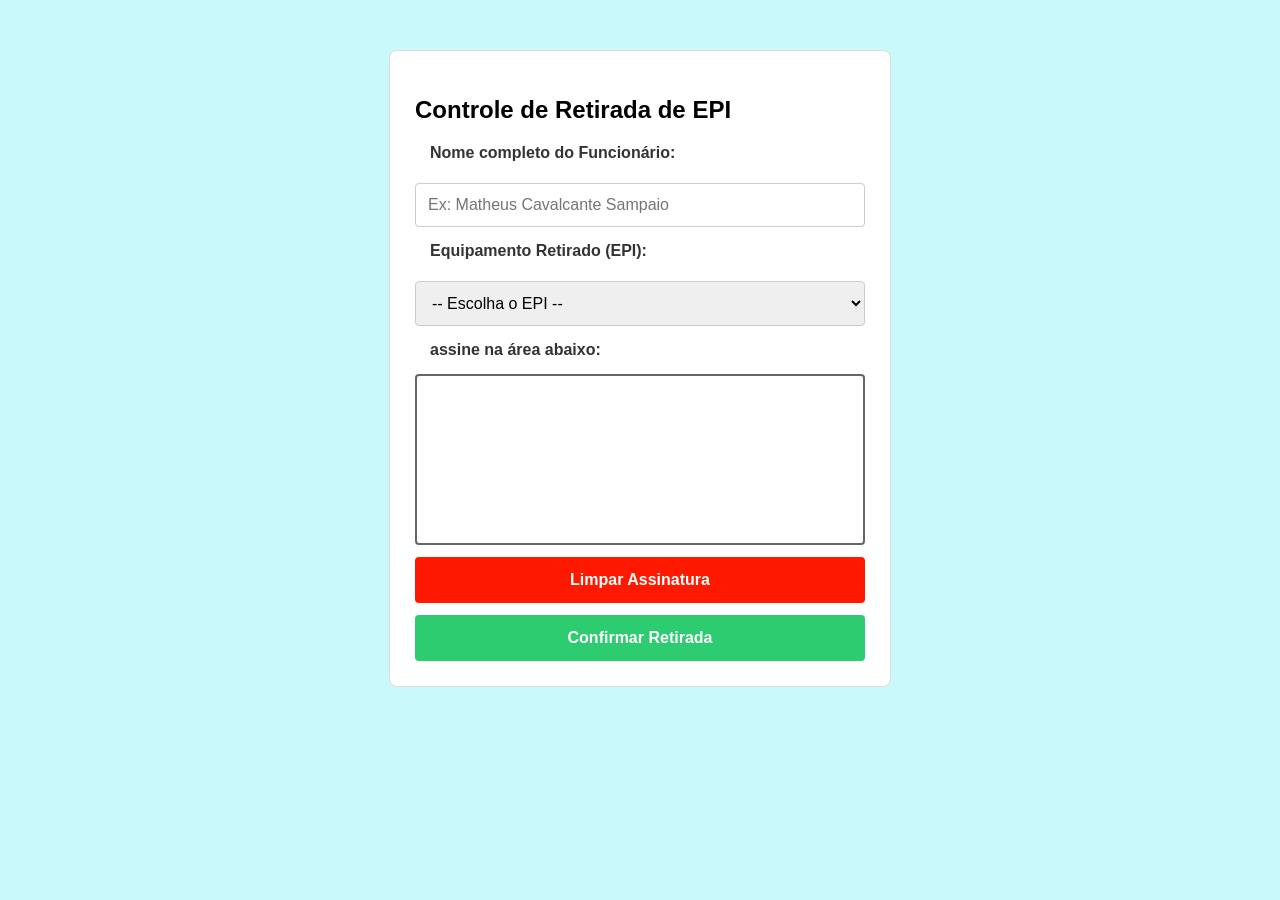
==== Estrutura-Site/index.html @ 91e08091 "Add files via upload" ====
<!DOCTYPE html>
<html lang="PT_BR">
    <head>
        <meta charset="UTF-8">
        <meta name="viewport" content="width=device-width, inital scale=1.0">
        <title>Retirada de EPI - Almoxerifado</title>
        <link rel="stylesheet" href="estilo.css">
    </head>
    <body>

        <div id="caixa-principal">
            <h2>Controle de Retirada de EPI</h2>

            <form id="formulario-epi">
                <label for="nome-funcionario">Nome completo do Funcionário:</label>
                <input type="text" id="nome-funcionario" required placeholder="Ex: Matheus Cavalcante Sampaio">

                <label for="Lista-epis">Equipamento Retirado (EPI):</label>
                <select id="Lista-epis" required>
                    <option value="">-- Escolha o EPI --</option>
                    <option value="óculos">Óculos de Proteção</option>
                    <option value="Camiseta">CamisetaFR</option>
                    <option value="Abafador">Protetor Auricular (Abafador)</option>
                    <option value="Bota">Botina de Segurança</option>
                    <option value="Calça">CalçaFR</option>
                </select>
                <label>assine na área abaixo:</label>
                <canvas id="quadrado-assinatura" width="400" height="150"></canvas>

                <button type="button" id="botão-limpar">Limpar Assinatura</button>
                <button type="button" id="botão-enviar" onclick="enviarFormulario()">Confirmar Retirada</button>
                </form>
            </div>
        <script src="logica.js"></script>    
    </body>
</html>
---- Estrutura-Site/estilo.css ----
/* Configuração geral do fundo da página */
body {
    font-family: 'Segoe UI', Arial, sans-serif;
    background-color: rgb(201, 249, 250);
    margin: 0;
    padding: 20px;
}
            /* Estilo da caixinha que segura o formulário */
#caixa-principal {
    max-width: 450px;
    margin: 30px auto;
    background-color: #ffffff;
    padding: 25px;
    border-radius: 8px;
    border: 1px solid #dcdcdc;
}
            /* Estilo dos textos de orientação (labels) */
label {
    display: block;
    margin: 15px;
    font-weight: bold;
    color: #333333
}
            /* Estilo dos campos de digitação e seleção */
input[type="text"], select {
    width: 100%;
    padding: 12px;
    margin-top: 6px;
    border: 1px solid #cccccc;
    border-radius: 4px;
    box-sizing: border-box;
    font-size: 16px;
}
            /* Estilo do quadrado de assinatura */
button {
    width: 100%;
    padding: 14px;
    margin-top: 12px;
    display: block;
    border-radius: 4px;
}
            /* Estilo geral dos botões */
button {
    width: 100%;
    padding: 14px;
    margin-top: 12px;
    border: none;
    border-radius: 4px;
    font-size: 16px;
    font-weight: bold;
    cursor: pointer
}
            /* Cor específica do botão de limpar */
#botão-limpar {
    background-color: #ff1900;
    color:white;
}
            /* Cor específica do botão de enviar */
#botão-enviar {
    background-color: #2ecc71;
    color:white
}
            /*Quadrado que fica ao redor da caixa de assinatura*/
#quadrado-assinatura {
    border: 2px solid #666666;
    background-color: #ffffff;
    margin-top: 6px;
    display: block;
    border-radius: 4px;
    box-sizing: border-box;
    width: 100%;
}
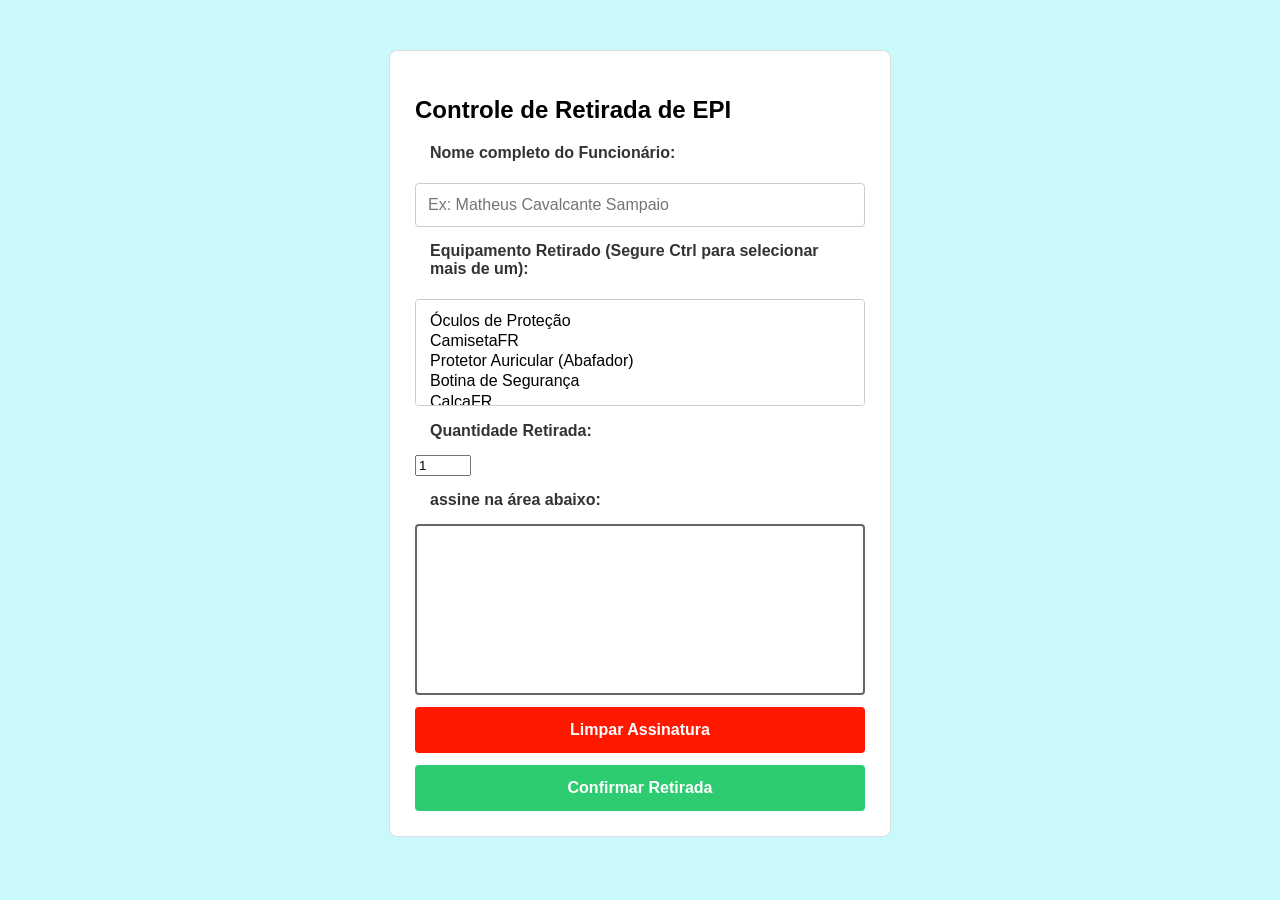
==== commit 340d04b8: "Add files via upload" ====
--- a/Estrutura-Site/index.html
+++ b/Estrutura-Site/index.html
@@ -2,9 +2,10 @@
 <html lang="PT_BR">
     <head>
         <meta charset="UTF-8">
-        <meta name="viewport" content="width=device-width, inital scale=1.0">
+        <meta name="viewport" content="width=device-width, initial-scale=1.0">
         <title>Retirada de EPI - Almoxerifado</title>
         <link rel="stylesheet" href="estilo.css">
+        <link rel="manifest" href="manifest.json">
     </head>
     <body>
 
@@ -15,22 +16,32 @@
                 <label for="nome-funcionario">Nome completo do Funcionário:</label>
                 <input type="text" id="nome-funcionario" required placeholder="Ex: Matheus Cavalcante Sampaio">
 
-                <label for="Lista-epis">Equipamento Retirado (EPI):</label>
-                <select id="Lista-epis" required>
-                    <option value="">-- Escolha o EPI --</option>
+                <label for="Lista-epis">Equipamento Retirado (Segure Ctrl para selecionar mais de um):</label>
+                <select id="Lista-epis" required multiple size="4">
                     <option value="óculos">Óculos de Proteção</option>
                     <option value="Camiseta">CamisetaFR</option>
                     <option value="Abafador">Protetor Auricular (Abafador)</option>
                     <option value="Bota">Botina de Segurança</option>
                     <option value="Calça">CalçaFR</option>
                 </select>
+
+                <label for ="quantidade-epi">Quantidade Retirada:</label>
+                <input type="number" id="quantidade-epi" min="1" max="100" value="1" required>
+
                 <label>assine na área abaixo:</label>
                 <canvas id="quadrado-assinatura" width="400" height="150"></canvas>
 
                 <button type="button" id="botão-limpar">Limpar Assinatura</button>
-                <button type="button" id="botão-enviar" onclick="enviarFormulario()">Confirmar Retirada</button>
+                <button type="submit" id="botão-enviar">Confirmar Retirada</button>
                 </form>
             </div>
-        <script src="logica.js"></script>    
+        <script src="logica.js"></script>
+        <script>
+            if ('serviceWorker' in navigator) {
+                navigator.serviceWorker.register('./sw.js')
+                    .then(() => console.log('PWA registrado com sucesso'))
+                    .catch(erro => console.log('Erro ao registrar PWA:', erro));
+            }
+        </script>   
     </body>
 </html>
--- a/Estrutura-Site/estilo.css
+++ b/Estrutura-Site/estilo.css
@@ -1,7 +1,7 @@
             /* Configuração geral do fundo da página */
 body {
     font-family: 'Segoe UI', Arial, sans-serif;
-    background-color: rgb(201, 249, 250);
+    background-color: #c9f9fa;
     margin: 0;
     padding: 20px;
 }
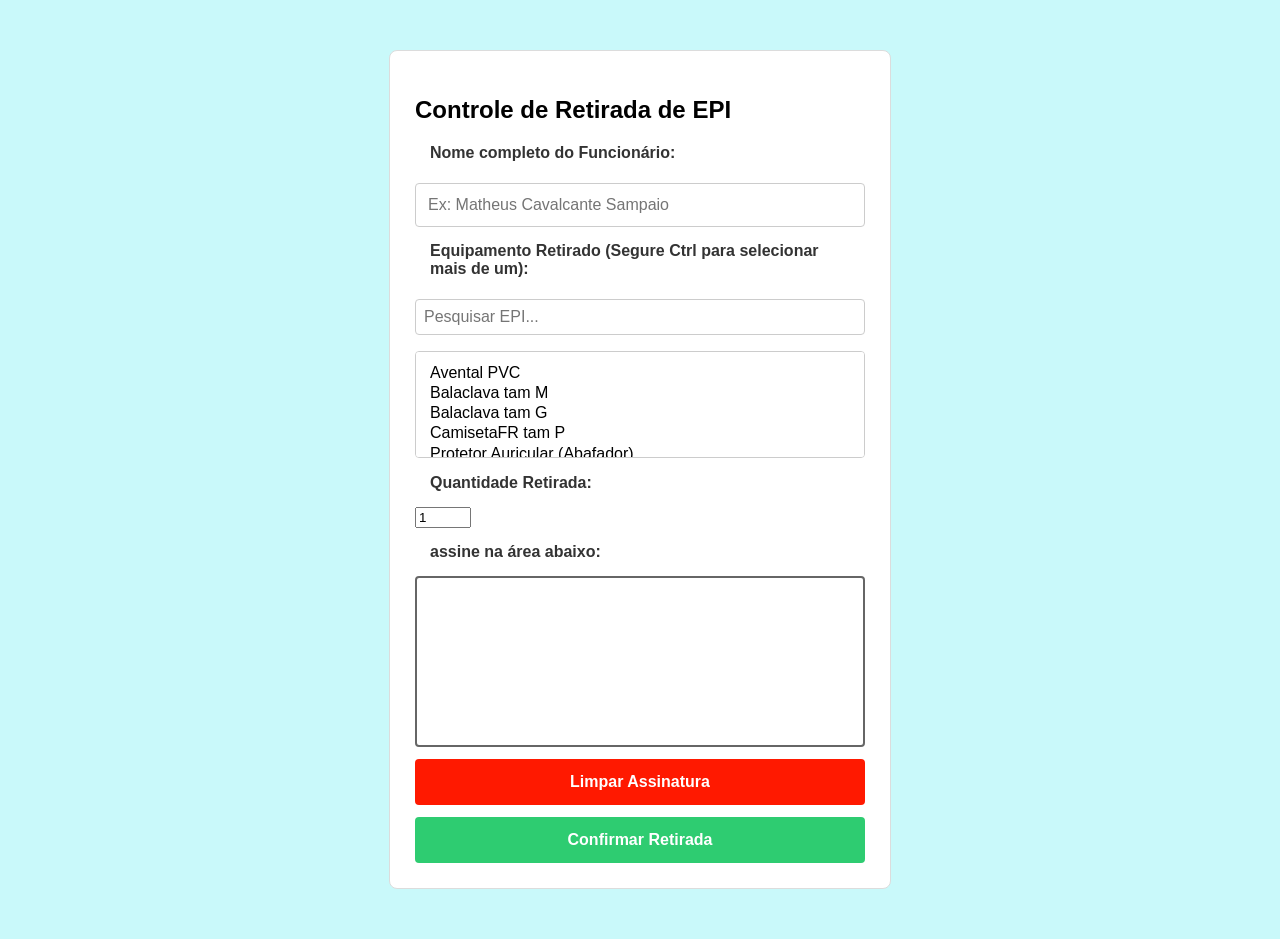
==== commit a97c5123: "Add files via upload" ====
--- a/Estrutura-Site/index.html
+++ b/Estrutura-Site/index.html
@@ -17,9 +17,14 @@
                 <input type="text" id="nome-funcionario" required placeholder="Ex: Matheus Cavalcante Sampaio">
 
                 <label for="Lista-epis">Equipamento Retirado (Segure Ctrl para selecionar mais de um):</label>
+
+                <input type="text" id="busca-epi" placeholder="Pesquisar EPI..." style="width: 100%; padding: 8px; margin-bottom: 10px; border: 1px solid #ccc; border-radius: 4px; box-sizing: border-box;">
+
                 <select id="Lista-epis" required multiple size="4">
-                    <option value="óculos">Óculos de Proteção</option>
-                    <option value="Camiseta">CamisetaFR</option>
+                    <option value="avental">Avental PVC</option>
+                    <option value="balaclava">Balaclava tam M</option>
+                    <option value="balaclava">Balaclava tam G</option>
+                    <option value="Camiseta">CamisetaFR tam P</option>
                     <option value="Abafador">Protetor Auricular (Abafador)</option>
                     <option value="Bota">Botina de Segurança</option>
                     <option value="Calça">CalçaFR</option>
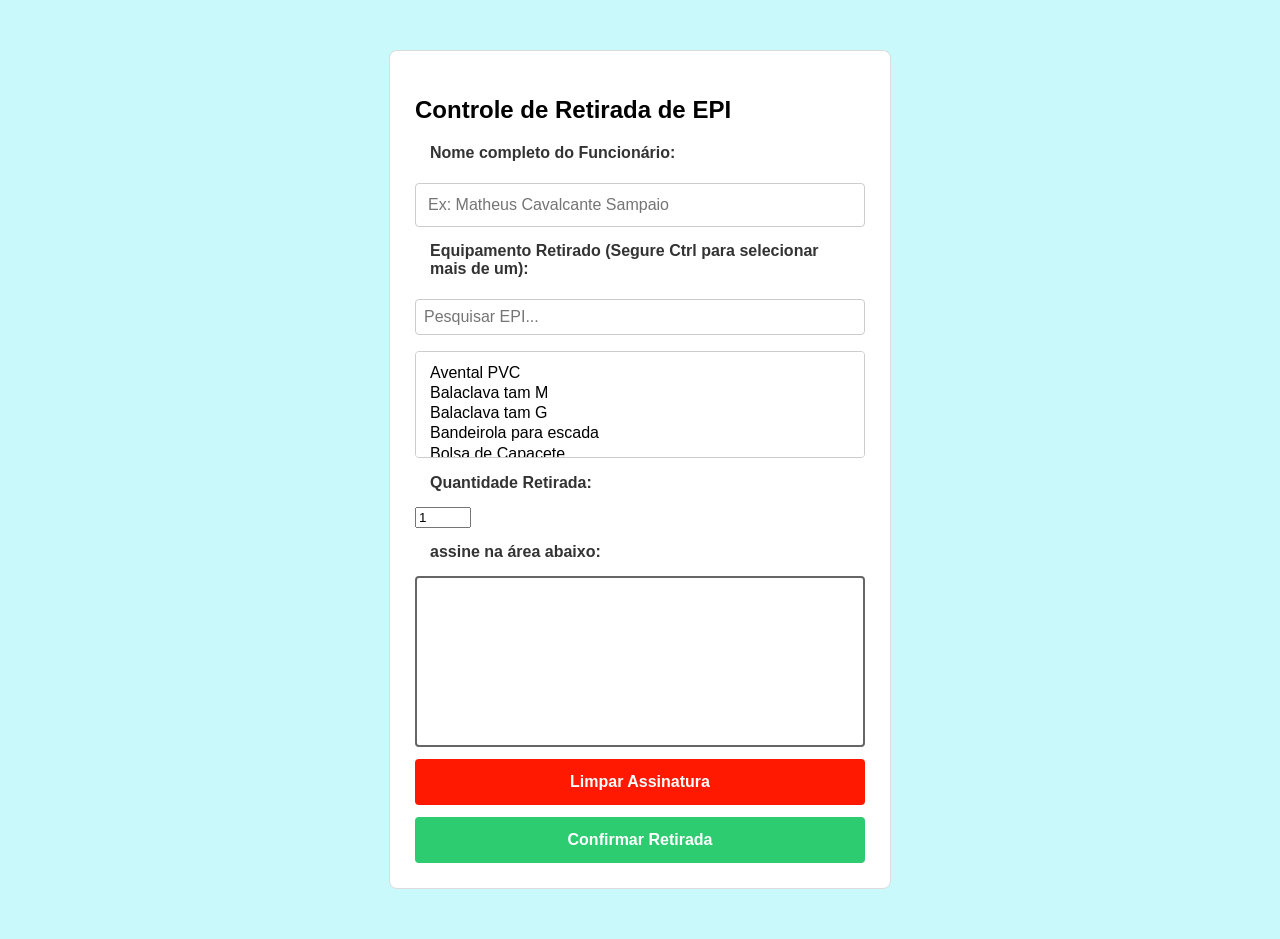
==== commit 25e9ac7a: "Add files via upload" ====
--- a/Estrutura-Site/index.html
+++ b/Estrutura-Site/index.html
@@ -24,6 +24,8 @@
                     <option value="avental">Avental PVC</option>
                     <option value="balaclava">Balaclava tam M</option>
                     <option value="balaclava">Balaclava tam G</option>
+                    <option value="bandeirola">Bandeirola para escada</option>
+                    <option value="bolsacapacete">Bolsa de Capacete</option>
                     <option value="Camiseta">CamisetaFR tam P</option>
                     <option value="Abafador">Protetor Auricular (Abafador)</option>
                     <option value="Bota">Botina de Segurança</option>
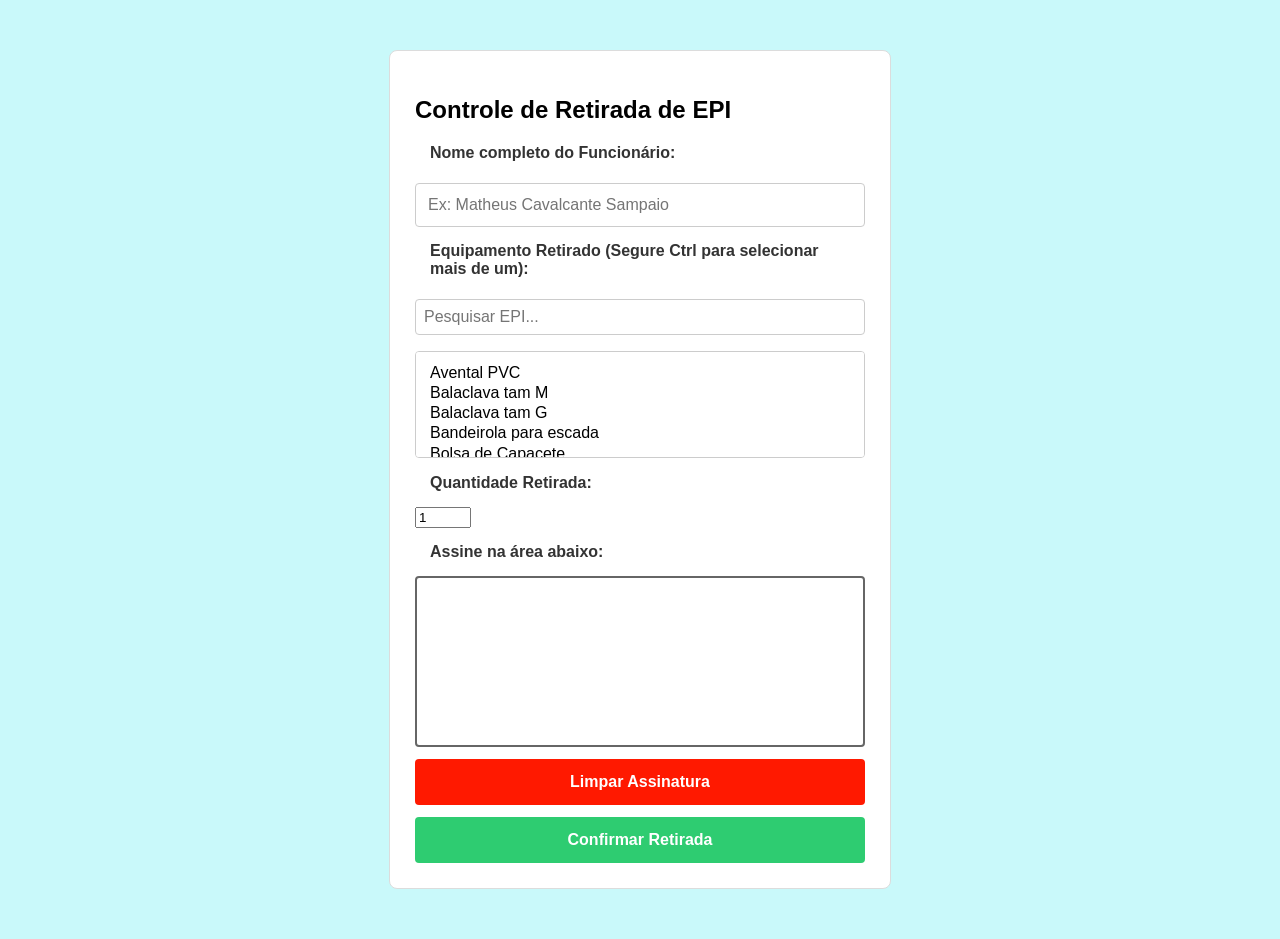
==== commit 1f15270e: "Add files via upload" ====
--- a/Estrutura-Site/index.html
+++ b/Estrutura-Site/index.html
@@ -26,16 +26,89 @@
                     <option value="balaclava">Balaclava tam G</option>
                     <option value="bandeirola">Bandeirola para escada</option>
                     <option value="bolsacapacete">Bolsa de Capacete</option>
+                    <option value="balde">Balde de lona</option>
+                    <option value="bolsalona">Bolsa de lona para acondicionamento luvas isolantes </option>
+                    <option value="bolsaepi">BOLSA P/ TRANSPORTE DE EPI</option>
+                    <option value="bolsafacial">BOLSA P / PROT FACIAL</option>
+                    <option value="bolsavara">BOLSA P/ TRANSPORTE DE VARA DE MANOBRA </option>
+                    <option value="bone">Boné</option>
+                    <option value="Bota">BOTA DE SEGURANÇA CANO ALTO COM ZIPER, VELCRO E MEMBRANA IMPERMEAVEL tam 40</option>
+                    <option value="Bota">BOTA DE SEGURANÇA CANO ALTO COM ZIPER, VELCRO E MEMBRANA IMPERMEAVEL tam 41</option>
+                    <option value="Bota">BOTA DE SEGURANÇA CANO ALTO COM ZIPER, VELCRO E MEMBRANA IMPERMEAVEL tam 42</option>
+                    <option value="Botina">BOTINA DE SEGURANÇA tam 39</option>
+                    <option value="Botina">BOTINA DE SEGURANÇA tam 40</option>
+                    <option value="Botina">BOTINA DE SEGURANÇA tam 41</option>
+                    <option value="Botina">BOTINA DE SEGURANÇA tam 42</option>
+                    <option value="Botina">BOTINA DE SEGURANÇA tam 43</option>
+                    <option value="Botina">BOTINA DE SEGURANÇA tam 45</option>
+                    <option value="facão">Banha de facão</option>
+                    <option value="cabeçote">CABEÇOTE UNIVERSAL PARA MANOBRA</option>
+                    <option value="Calça">CALÇA FR tam P</option>
+                    <option value="Calça">CALÇA FR tam M</option>
+                    <option value="Calça">CALÇA FR tam G</option>
+                    <option value="Calça">CALÇA FR tam GG</option>
+                    <option value="Calça">CALÇA FR tam EGG</option>
+                    <option value="calçamotosserista">CALÇA PARA MOTOSSERISTA tam 44</option>
+                    <option value="calçamotossera">Calça de proteção para operador de motosserra tam 42</option>
+                    <option value="calçamotossera">Calça de proteção para operador de motosserra tam 44</option>
+                    <option value="calçamotossera">Calça de proteção para operador de motosserra tam 46</option>
+                    <option value="calçaimpermeavel">CALÇA IMPERMEAVEL FR tam GG</option>
+                    <option value="calçaimpermeavel">CALÇA IMPERMEAVEL FR tam EG</option>
                     <option value="Camiseta">CamisetaFR tam P</option>
+                    <option value="Camiseta">CamisetaFR tam M</option>
+                    <option value="Camiseta">CamisetaFR tam G</option>
+                    <option value="Camisetadeslocamento">CAMISETA DE DESLOCAMENTO M.CURTA tam P</option>
+                    <option value="Camisetadeslocamento">CAMISETA DE DESLOCAMENTO M.CURTA tam M</option>
+                    <option value="Camisetadeslocamento">CAMISETA DE DESLOCAMENTO M.CURTA tam G</option>
+                    <option value="Camisetadeslocamento">CAMISETA DE DESLOCAMENTO M.CURTA tam GG</option>
+                    <option value="Camisetadeslocamento">CAMISETA DE DESLOCAMENTO M.CURTA tam EG</option>
+                    <option value="Camisetadeslocamentolonga">CAMISETA DE DESLOCAMENTO M.LONGA tam PP</option>
+                    <option value="Camisetadeslocamentolonga">CAMISETA DE DESLOCAMENTO M.LONGA tam P</option>
+                    <option value="Camisamotosserista">Camisa para motosserista tam P</option>
+                    <option value="Capacete">Capacete</option>
+                    <option value="cinto">CINTO OPERACIONAL tam G</option>
+                    <option value="cinto">CINTO OPERACIONAL tam U</option>
+                    <option value="Jaqueta">JAQUETA FR tam P</option>
+                    <option value="Jaqueta">JAQUETA FR tam G</option>
+                    <option value="Jaqueta">JAQUETA FR tam GG</option>
+                    <option value="Jaquetaimpermeavel">JAQUETA IMPERMEAVEL FR tam G</option>
+                    <option value="Jaquetaimpermeavel">JAQUETA IMPERMEAVEL FR tam GG</option>
+                    <option value="kitparaquedas">KIT CINTURÃO PARAQUEDISTA, TALABARTE DE POSICIONAMENTO E TRAVA QUEDAS  LEAL tam 1</option>
+                    <option value="kitparaquedas">KIT CINTURÃO PARAQUEDISTA, TALABARTE DE POSICIONAMENTO E TRAVA QUEDAS  LEAL tam 2</option>
+                    <option value="luvadeproteçao">LUVA DE PROTEÇÃO PARA LUVA DE BORRACHA ISOLANTE tam M</option>
+                    <option value="luvadeproteçao">LUVA DE PROTEÇÃO PARA LUVA DE BORRACHA ISOLANTE tam G</option>
+                    <option value="luvadevaqueta">LUVA DE VAQUETA tam P</option>
+                    <option value="luvadevaqueta">LUVA DE VAQUETA tam M</option>
+                    <option value="luvadevaqueta">LUVA DE VAQUETA tam G</option>
+                    <option value="luvaisolante">LUVA ISOLANTE DE BORRACHA CLASSE "0'' tam 10</option>
+                    <option value="luvaisolante">LUVA ISOLANTE DE BORRACHA CLASSE "2'' tam 8</option>
+                    <option value="luvanitrica">LUVA NITRILICA tam XG</option>
+                    <option value="luvanitrica">LUVA NITRILICA tam G</option>
+                    <option value="luvamotosserista">LUVA PARA MOTOSERRISTA 5 DEDOS tam P</option>
+                    <option value="luvamotosserista">LUVA PARA MOTOSERRISTA 5 DEDOS tam M</option>
+                    <option value="luvamotosserista">LUVA PARA MOTOSERRISTA 5 DEDOS tam G</option>
+                    <option value="luvakevlar">LUVAS DE KEVLAR MULTI TATO  tam 8</option>
+                    <option value="luvakevlar">Luvas FR kevlar com palma emborrachada tam 9</option>
+                    <option value="mosquetao">MOSQUETÃO OVAL TRIPLA TRAVA</option>
+                    <option value="oculoscinza">OCULOS LENTES CINZA</option>
+                    <option value="oculosverde">OCULOS LENTES VERDES G15</option>
                     <option value="Abafador">Protetor Auricular (Abafador)</option>
-                    <option value="Bota">Botina de Segurança</option>
-                    <option value="Calça">CalçaFR</option>
+                    <option value="protetorfacial">PROTETOR FACIAL</option>
+                    <option value="protetorsolar">PROTETOR SOLAR CORPORAL</option>
+                    <option value="protetorlabial">PROTETOR SOLAR LABIAL</option>
+                    <option value="sacola">SACOLA IMPERMEAVEL</option>
+                    <option value="TALABARTE">TALABARTE  CESTE AEREO 1,65m</option>
+                    <option value="TALABARTE">TALABARTE DE POSICIONAMENTO </option>
+                    <option value="TALABARTE">TALABARTE TIPO "Y"</option>
+                    <option value="protetortalabarte">Protetor em borracha para Talabarte corda com velcro 70cm</option>
+                    <option value="sujidade">VESTIMENTA DE SUJIDADE tam M</option>
+                    <option value="sujidade">VESTIMENTA DE SUJIDADE tam GG</option>
                 </select>
 
                 <label for ="quantidade-epi">Quantidade Retirada:</label>
                 <input type="number" id="quantidade-epi" min="1" max="100" value="1" required>
 
-                <label>assine na área abaixo:</label>
+                <label>Assine na área abaixo:</label>
                 <canvas id="quadrado-assinatura" width="400" height="150"></canvas>
 
                 <button type="button" id="botão-limpar">Limpar Assinatura</button>
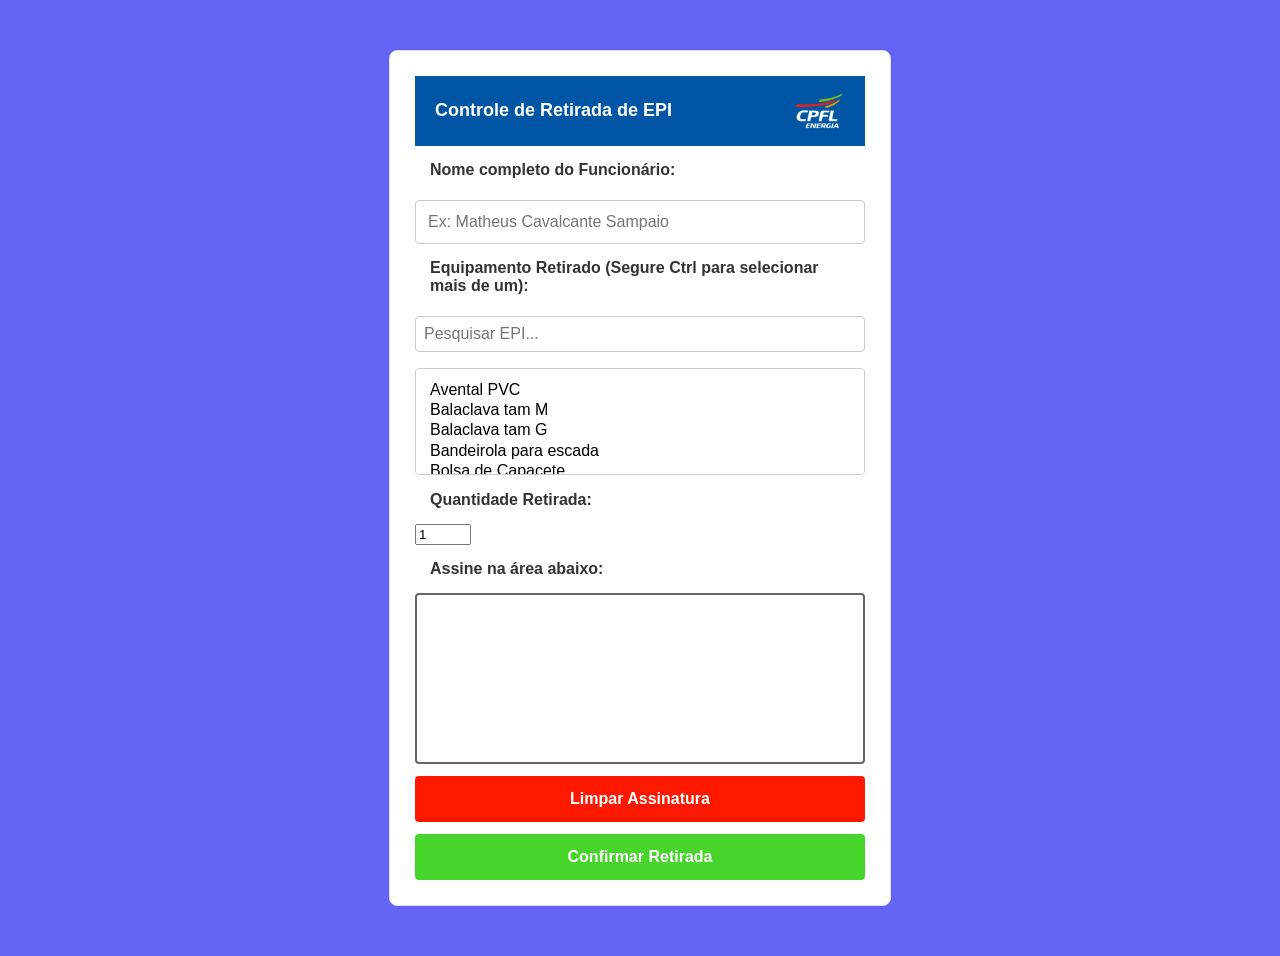
==== commit e3406110: "Add files via upload" ====
--- a/Estrutura-Site/index.html
+++ b/Estrutura-Site/index.html
@@ -10,7 +10,11 @@
     <body>
 
         <div id="caixa-principal">
-            <h2>Controle de Retirada de EPI</h2>
+
+            <div class="faixa-topo-azul">
+                <h2>Controle de Retirada de EPI</h2>
+                <img src="Logo_CPFL_Energia.png" alt="Logo-CPFL" class="logo-topo">
+            </div>
 
             <form id="formulario-epi">
                 <label for="nome-funcionario">Nome completo do Funcionário:</label>
@@ -114,6 +118,9 @@
                 <button type="button" id="botão-limpar">Limpar Assinatura</button>
                 <button type="submit" id="botão-enviar">Confirmar Retirada</button>
                 </form>
+
+                <div class="faixa-rodape-azul"></div>
+
             </div>
         <script src="logica.js"></script>
         <script>
--- a/Estrutura-Site/estilo.css
+++ b/Estrutura-Site/estilo.css
@@ -1,7 +1,7 @@
             /* Configuração geral do fundo da página */
 body {
     font-family: 'Segoe UI', Arial, sans-serif;
-    background-color: #c9f9fa;
+    background-color: #6363f4;
     margin: 0;
     padding: 20px;
 }
@@ -13,6 +13,7 @@
     padding: 25px;
     border-radius: 8px;
     border: 1px solid #dcdcdc;
+    overflow: hidden;
 }
             /* Estilo dos textos de orientação (labels) */
 label {
@@ -31,6 +32,16 @@
     box-sizing: border-box;
     font-size: 16px;
 }
+            /* Linha completa para adicionar a barra de rolagem horizontal*/
+#Lista-epis {
+    overflow-x:auto;
+    white-space: nowrap;
+}
+
+#Lista-epis option {
+    white-space: nowrap;
+}
+
             /* Estilo do quadrado de assinatura */
 button {
     width: 100%;
@@ -57,7 +68,7 @@
 }
             /* Cor específica do botão de enviar */
 #botão-enviar {
-    background-color: #2ecc71;
+    background-color: #47d52b;
     color:white
 }
             /*Quadrado que fica ao redor da caixa de assinatura*/
@@ -69,4 +80,26 @@
     border-radius: 4px;
     box-sizing: border-box;
     width: 100%;
+}
+
+.faixa-topo-azul {
+    background-color: #0056a4;
+    padding: 15px 20px;
+    display: flex;
+    align-items: center;
+    justify-content: space-between;
+    gap: 15px;
+}
+
+.faixa-topo-azul h2 {
+    color: #ffffff;
+    margin: 0;
+    font-size: 18px;
+    font-weight: bolder;
+}
+
+.logo-topo {
+    max-height: 40px;
+    width: auto;
+    object-fit: contain;
 }
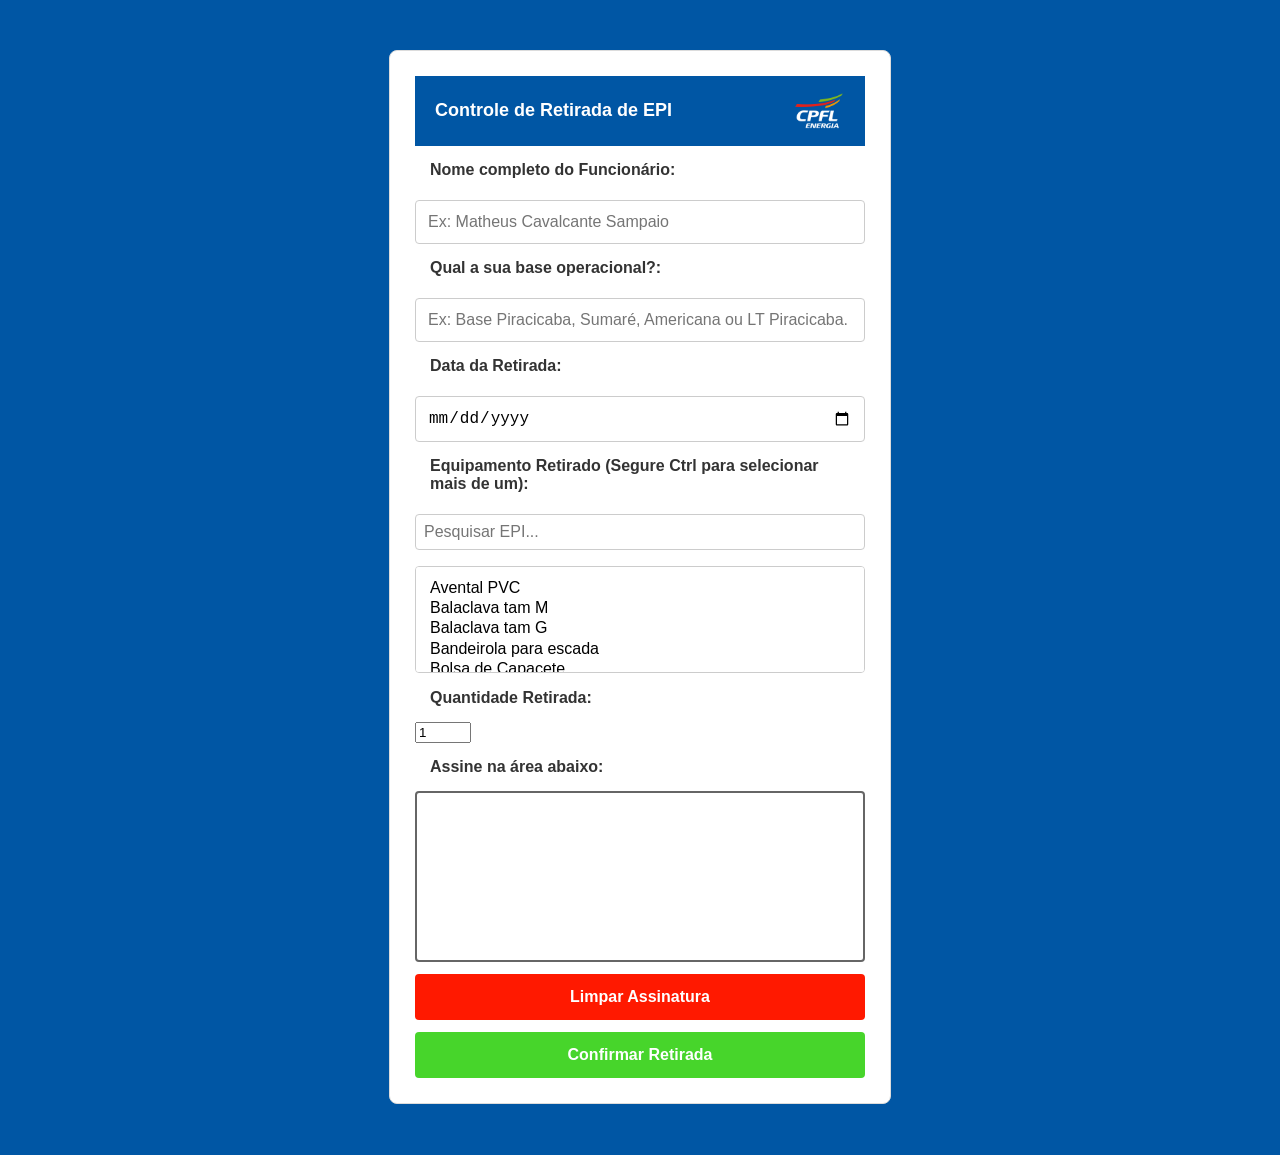
==== commit 54c19361: "Add files via upload" ====
--- a/Estrutura-Site/index.html
+++ b/Estrutura-Site/index.html
@@ -19,6 +19,12 @@
             <form id="formulario-epi">
                 <label for="nome-funcionario">Nome completo do Funcionário:</label>
                 <input type="text" id="nome-funcionario" required placeholder="Ex: Matheus Cavalcante Sampaio">
+
+                <label for="base-operacional">Qual a sua base operacional?:</label>
+                <input type="text" id="base-operacional" required placeholder="Ex: Base Piracicaba, Sumaré, Americana ou LT Piracicaba.">
+
+                <label for="data-retirada">Data da Retirada:</label>
+                <input type="date" id="data-retirada" required>
 
                 <label for="Lista-epis">Equipamento Retirado (Segure Ctrl para selecionar mais de um):</label>
 
--- a/Estrutura-Site/estilo.css
+++ b/Estrutura-Site/estilo.css
@@ -1,7 +1,7 @@
             /* Configuração geral do fundo da página */
 body {
     font-family: 'Segoe UI', Arial, sans-serif;
-    background-color: #6363f4;
+    background-color: #0056a4;
     margin: 0;
     padding: 20px;
 }
@@ -23,7 +23,7 @@
     color: #333333
 }
             /* Estilo dos campos de digitação e seleção */
-input[type="text"], select {
+input[type="text"], input[type="date"], select {
     width: 100%;
     padding: 12px;
     margin-top: 6px;
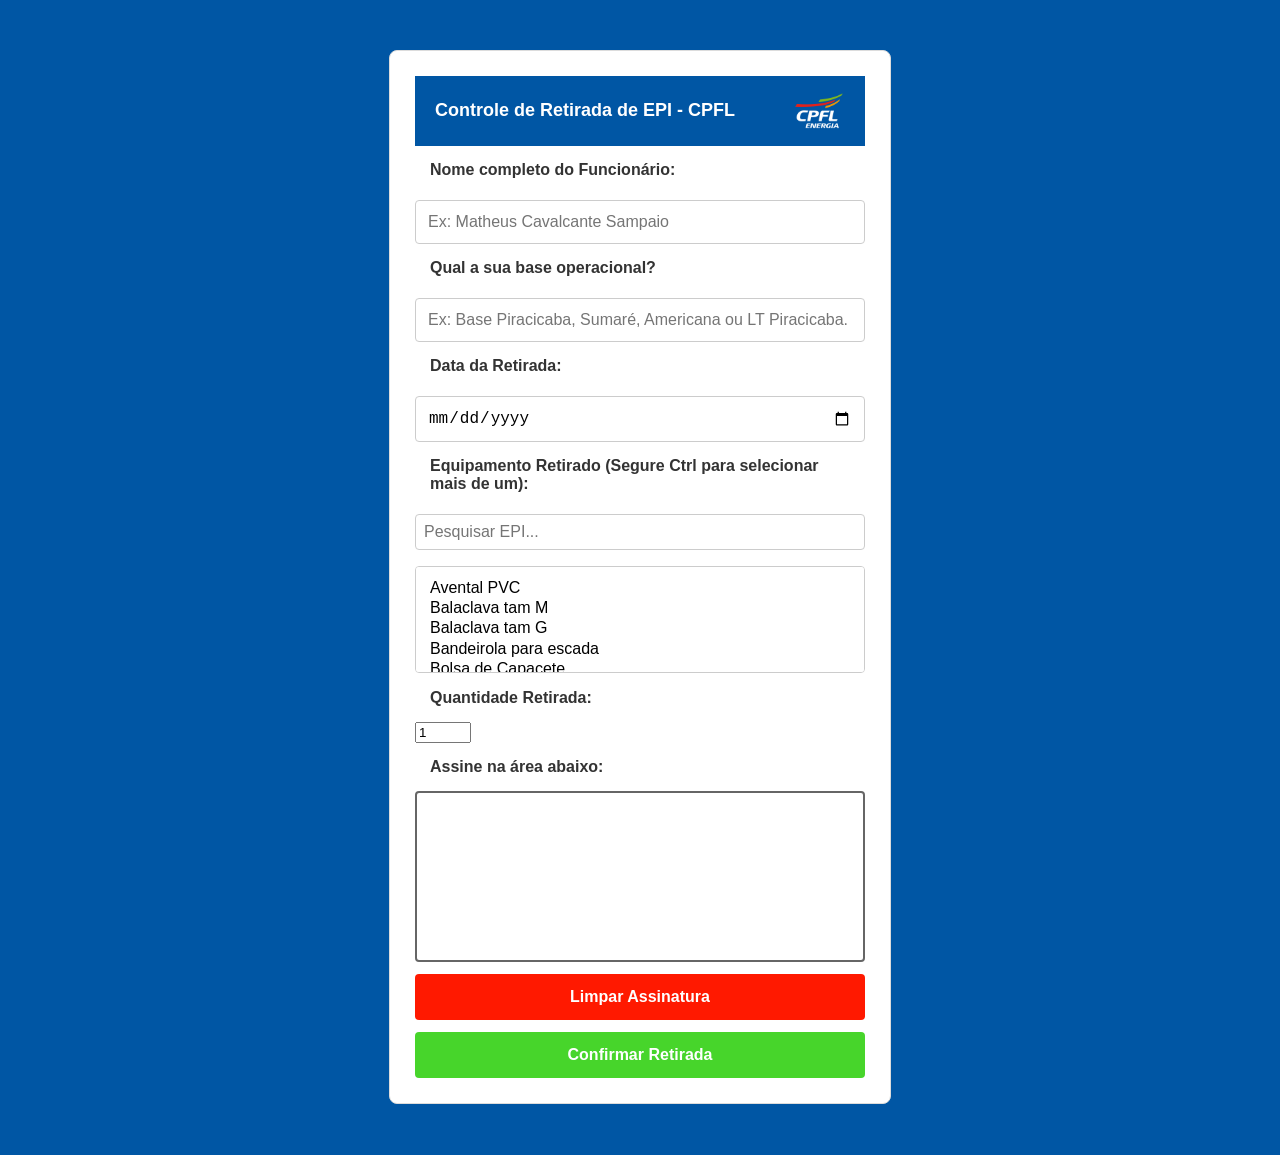
==== commit 9bdc3153: "Add files via upload" ====
--- a/Estrutura-Site/index.html
+++ b/Estrutura-Site/index.html
@@ -12,7 +12,7 @@
         <div id="caixa-principal">
 
             <div class="faixa-topo-azul">
-                <h2>Controle de Retirada de EPI</h2>
+                <h2>Controle de Retirada de EPI - CPFL</h2>
                 <img src="Logo_CPFL_Energia.png" alt="Logo-CPFL" class="logo-topo">
             </div>
 
@@ -20,7 +20,7 @@
                 <label for="nome-funcionario">Nome completo do Funcionário:</label>
                 <input type="text" id="nome-funcionario" required placeholder="Ex: Matheus Cavalcante Sampaio">
 
-                <label for="base-operacional">Qual a sua base operacional?:</label>
+                <label for="base-operacional">Qual a sua base operacional?</label>
                 <input type="text" id="base-operacional" required placeholder="Ex: Base Piracicaba, Sumaré, Americana ou LT Piracicaba.">
 
                 <label for="data-retirada">Data da Retirada:</label>
